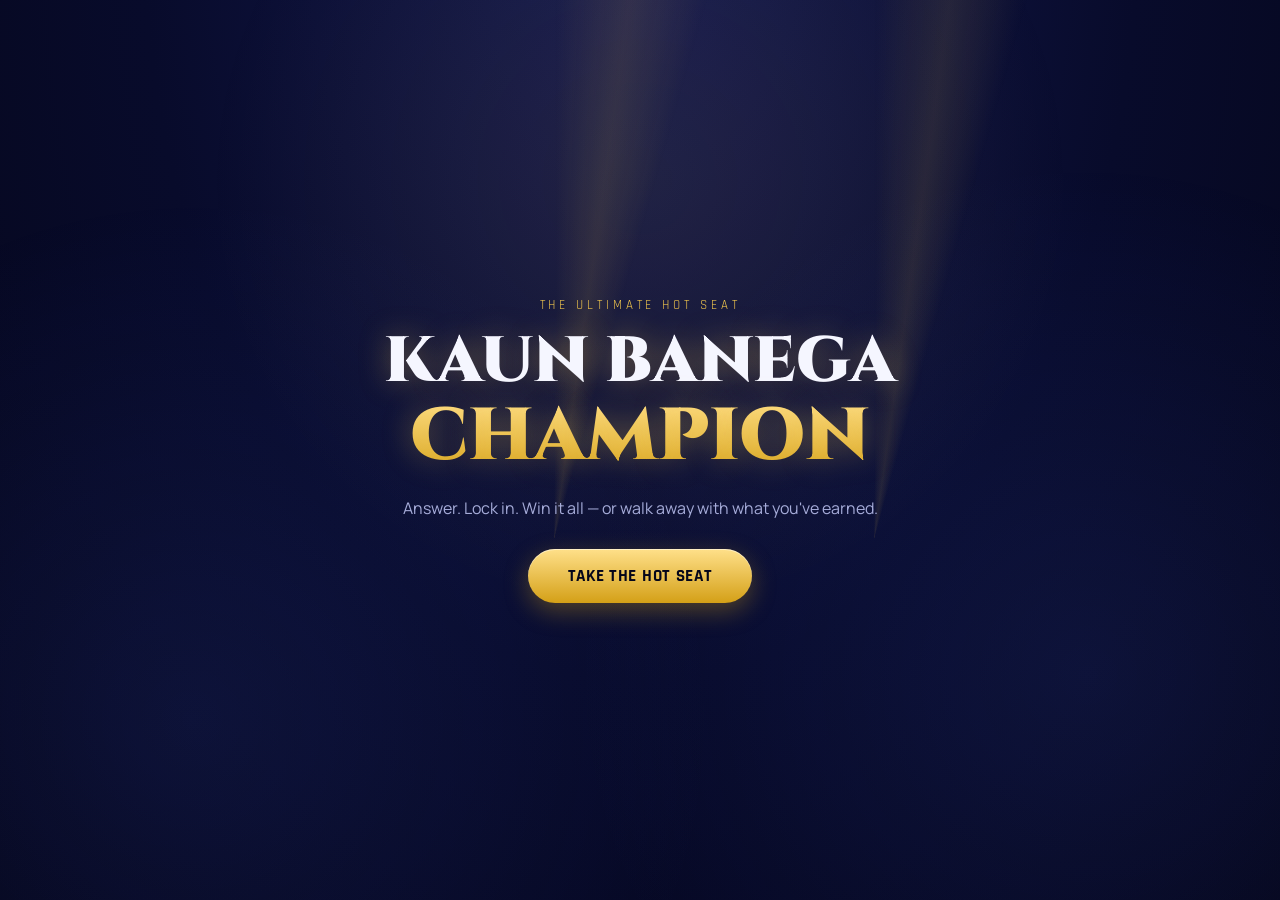
==== kbc-quiz-app/index.html @ 0c9a0ee4 "Fix intro sound timing - high sting leads, synced with title" ====
<!DOCTYPE html>
<html lang="en">
<head>
<meta charset="UTF-8">
<meta name="viewport" content="width=device-width, initial-scale=1.0, maximum-scale=1">
<title>Kaun Banega Champion</title>
<link rel="preconnect" href="https://fonts.googleapis.com">
<link rel="preconnect" href="https://fonts.gstatic.com" crossorigin>
<link href="https://fonts.googleapis.com/css2?family=Cinzel:wght@500;700;900&family=Rajdhani:wght@500;600;700&family=Manrope:wght@400;500;600;700&display=swap" rel="stylesheet">
<link rel="stylesheet" href="style.css">
<link rel="manifest" href="manifest.json">
<meta name="theme-color" content="#05061a">
<link rel="icon" href="icons/icon-192.png">
<link rel="apple-touch-icon" href="icons/icon-192.png">
</head>
<body>

<div class="stage-glow" aria-hidden="true"></div>

<!-- INTRO -->
<div id="intro-screen" class="screen intro">
  <div class="beam beam-a" aria-hidden="true"></div>
  <div class="beam beam-b" aria-hidden="true"></div>
  <div class="intro-content">
    <p class="eyebrow">The ultimate hot seat</p>
    <h1 class="logo-title">KAUN BANEGA<span>CHAMPION</span></h1>
    <p class="tagline">Answer. Lock in. Win it all — or walk away with what you've earned.</p>
    <button id="tap-start-btn" class="btn-primary pulse">Take the Hot Seat</button>
  </div>
</div>

<!-- DIFFICULTY SELECT -->
<div id="start-screen" class="screen hidden">
  <p class="eyebrow">Choose your battlefield</p>
  <h2 class="section-title">Select Difficulty</h2>
  <div class="difficulty-grid">
    <button class="diff-card diff-easy" data-diff="easy">
      <span class="diff-name">Easy</span>
      <span class="diff-top">Top Prize · <b>₹10,000</b></span>
    </button>
    <button class="diff-card diff-medium" data-diff="medium">
      <span class="diff-name">Medium</span>
      <span class="diff-top">Top Prize · <b>₹3,20,000</b></span>
    </button>
    <button class="diff-card diff-hard" data-diff="hard">
      <span class="diff-name">Hard</span>
      <span class="diff-top">Top Prize · <b>₹1,00,00,000</b></span>
    </button>
  </div>
</div>

<!-- QUIZ SCREEN -->
<div id="quiz-screen" class="screen hidden">

  <div class="quiz-topbar">
    <div class="prize-readout">
      <span class="prize-label">You could win</span>
      <span id="prize-amount" class="prize-amount">₹0</span>
    </div>
    <div class="timer-wrap">
      <svg class="timer-ring" viewBox="0 0 100 100">
        <circle class="timer-track" cx="50" cy="50" r="45"></circle>
        <circle id="timer-fill" class="timer-fill" cx="50" cy="50" r="45"></circle>
      </svg>
      <span id="timer-text" class="timer-text">30</span>
    </div>
  </div>

  <div class="quiz-main">

    <aside id="ladder" class="ladder"></aside>

    <div class="podium">
      <div class="podium-beam" aria-hidden="true"></div>

      <div class="lifelines">
        <button id="ll-5050" class="lifeline-btn" title="50-50">
          <span class="ll-icon">50:50</span>
        </button>
        <button id="ll-poll" class="lifeline-btn" title="Audience Poll">
          <span class="ll-icon">📊</span>
        </button>
        <button id="ll-flip" class="lifeline-btn" title="Flip the Question">
          <span class="ll-icon">🔄</span>
        </button>
      </div>

      <div class="question-card">
        <div class="q-meta">Question <span id="q-number">1</span> of <span id="q-total">5</span></div>
        <h2 id="question-text" class="q-text">Loading question…</h2>
      </div>

      <div id="options" class="options"></div>

      <div id="poll-result" class="poll-result hidden"></div>

      <button id="quit-bank-btn" class="btn-ghost">Quit &amp; Bank ₹<span id="quit-amount">0</span></button>
    </div>

  </div>
</div>

<!-- LOCK-IN MODAL -->
<div id="lockin-modal" class="modal hidden">
  <div class="modal-card">
    <p class="lockin-question">Is that your final answer?</p>
    <p id="lockin-choice" class="lockin-choice">A. Option text</p>
    <div class="modal-actions">
      <button id="lockin-confirm" class="btn-primary">Lock it in — Confirm</button>
      <button id="lockin-cancel" class="btn-ghost">Change my answer</button>
    </div>
  </div>
</div>

<!-- RESULT SCREEN -->
<div id="result-screen" class="screen hidden">
  <div class="result-glow" aria-hidden="true"></div>
  <p id="result-eyebrow" class="eyebrow">Game over</p>
  <h1 id="result-heading" class="logo-title small">YOU WON</h1>
  <p id="result-amount" class="result-amount">₹0</p>
  <p id="result-sub" class="result-sub"></p>
  <button id="play-again-btn" class="btn-primary">Play Again</button>
</div>

<!-- ERROR SCREEN -->
<div id="error-screen" class="screen hidden">
  <h2 class="section-title">Signal Lost</h2>
  <p class="tagline">Couldn't load the questions. Check your internet connection and try again.</p>
  <button id="retry-btn" class="btn-primary">Retry</button>
</div>

<div id="confetti-layer" aria-hidden="true"></div>
<div id="wrong-flash" class="wrong-flash" aria-hidden="true"></div>

<script src="quiz.js"></script>
<script>
  if ("serviceWorker" in navigator) {
    window.addEventListener("load", () => {
      navigator.serviceWorker.register("service-worker.js").catch(console.error);
    });
  }
</script>
</body>
</html>
---- kbc-quiz-app/style.css ----
/* ===== Tokens ===== */
:root {
  --navy-950: #05061a;
  --navy-900: #080b2b;
  --navy-800: #0d1240;
  --navy-700: #141a52;
  --indigo-600: #2a1f6b;
  --gold-300: #ffe08a;
  --gold-400: #f5c94d;
  --gold-600: #d4a017;
  --electric-500: #4d6bff;
  --electric-300: #8fa2ff;
  --white: #f5f6ff;
  --muted: #a6acd9;
  --danger: #ff3b5c;
  --success: #2ee6a6;

  --font-display: 'Cinzel', serif;
  --font-body: 'Manrope', sans-serif;
  --font-data: 'Rajdhani', sans-serif;
}

* { box-sizing: border-box; margin: 0; padding: 0; }

html, body {
  height: 100%;
  background: radial-gradient(ellipse at 50% -10%, var(--navy-700) 0%, var(--navy-900) 55%, var(--navy-950) 100%);
  color: var(--white);
  font-family: var(--font-body);
  overflow-x: hidden;
}

body { position: relative; min-height: 100vh; }

@media (prefers-reduced-motion: reduce) {
  *, *::before, *::after { animation-duration: 0.01ms !important; animation-iteration-count: 1 !important; transition-duration: 0.01ms !important; }
}

/* ===== Ambient stage glow ===== */
.stage-glow {
  position: fixed;
  inset: 0;
  pointer-events: none;
  background:
    radial-gradient(circle at 50% 20%, rgba(245,201,77,0.08), transparent 45%),
    radial-gradient(circle at 15% 80%, rgba(77,107,255,0.10), transparent 40%),
    radial-gradient(circle at 85% 75%, rgba(77,107,255,0.10), transparent 40%);
  z-index: 0;
}

/* ===== Layout helpers ===== */
.screen {
  position: relative;
  z-index: 1;
  min-height: 100vh;
  width: 100%;
  display: flex;
  flex-direction: column;
  align-items: center;
  justify-content: center;
  text-align: center;
  padding: 32px 20px;
}

.hidden { display: none !important; }

.eyebrow {
  font-family: var(--font-data);
  letter-spacing: 0.3em;
  text-transform: uppercase;
  font-size: 13px;
  color: var(--gold-400);
  margin-bottom: 14px;
}

.section-title {
  font-family: var(--font-display);
  font-size: clamp(28px, 5vw, 40px);
  font-weight: 700;
  margin-bottom: 32px;
  color: var(--white);
}

.tagline {
  color: var(--muted);
  max-width: 480px;
  font-size: 16px;
  line-height: 1.6;
  margin: 0 auto 28px;
}

/* ===== Buttons ===== */
.btn-primary {
  font-family: var(--font-data);
  font-weight: 700;
  font-size: 17px;
  letter-spacing: 0.04em;
  text-transform: uppercase;
  color: var(--navy-950);
  background: linear-gradient(180deg, var(--gold-300), var(--gold-600));
  border: none;
  border-radius: 999px;
  padding: 16px 40px;
  cursor: pointer;
  box-shadow: 0 8px 24px rgba(212,160,23,0.35), inset 0 1px 0 rgba(255,255,255,0.5);
  transition: transform 0.15s ease, box-shadow 0.15s ease;
}
.btn-primary:hover { transform: translateY(-2px); box-shadow: 0 12px 28px rgba(212,160,23,0.45); }
.btn-primary:active { transform: translateY(0); }

.btn-ghost {
  font-family: var(--font-data);
  font-weight: 600;
  font-size: 14px;
  letter-spacing: 0.03em;
  color: var(--muted);
  background: transparent;
  border: 1px solid rgba(166,172,217,0.3);
  border-radius: 999px;
  padding: 10px 24px;
  cursor: pointer;
  transition: 0.15s ease;
  margin-top: 18px;
}
.btn-ghost:hover { color: var(--white); border-color: var(--electric-300); }

.pulse { animation: pulseGlow 2.2s ease-in-out infinite; }
@keyframes pulseGlow {
  0%, 100% { box-shadow: 0 8px 24px rgba(212,160,23,0.35), inset 0 1px 0 rgba(255,255,255,0.5); }
  50% { box-shadow: 0 8px 36px rgba(245,201,77,0.65), inset 0 1px 0 rgba(255,255,255,0.5); }
}

/* ===== INTRO ===== */
.intro { overflow: hidden; }

.beam {
  position: absolute;
  top: -20%;
  width: 340px;
  height: 160%;
  background: conic-gradient(from 0deg, transparent 0deg, rgba(245,201,77,0.10) 8deg, transparent 16deg);
  transform-origin: top center;
  animation: sweep 9s linear infinite;
}
.beam-a { left: 30%; }
.beam-b { left: 55%; animation-duration: 13s; animation-direction: reverse; }
@keyframes sweep { from { transform: rotate(0deg); } to { transform: rotate(360deg); } }

.intro-content { animation: fadeUp 1.1s ease both; }
@keyframes fadeUp { from { opacity: 0; transform: translateY(24px); } to { opacity: 1; transform: translateY(0); } }

.logo-title {
  font-family: var(--font-display);
  font-weight: 900;
  font-size: clamp(34px, 8vw, 64px);
  line-height: 1.1;
  color: var(--white);
  text-shadow: 0 0 30px rgba(245,201,77,0.35);
  margin-bottom: 18px;
}
.logo-title span {
  display: block;
  background: linear-gradient(180deg, var(--gold-300), var(--gold-600));
  -webkit-background-clip: text;
  background-clip: text;
  color: transparent;
  font-size: 1.15em;
}
.logo-title.small { font-size: clamp(26px, 6vw, 40px); }

/* ===== DIFFICULTY SELECT ===== */
.difficulty-grid {
  display: grid;
  gap: 20px;
  width: 100%;
  max-width: 900px;
  grid-template-columns: repeat(3, 1fr);
}
@media (max-width: 720px) {
  .difficulty-grid { grid-template-columns: 1fr; max-width: 340px; }
}

.diff-card {
  font-family: var(--font-body);
  cursor: pointer;
  border-radius: 20px;
  padding: 36px 20px;
  display: flex;
  flex-direction: column;
  gap: 10px;
  align-items: center;
  background: linear-gradient(180deg, rgba(255,255,255,0.03), rgba(255,255,255,0.01));
  border: 1px solid rgba(166,172,217,0.18);
  transition: transform 0.2s ease, border-color 0.2s ease, box-shadow 0.2s ease;
}
.diff-card:hover { transform: translateY(-6px); }
.diff-name { font-family: var(--font-display); font-size: 22px; font-weight: 700; }
.diff-top { font-family: var(--font-data); font-size: 14px; color: var(--muted); }
.diff-top b { color: var(--gold-400); font-size: 16px; }

.diff-easy:hover { border-color: var(--success); box-shadow: 0 10px 30px rgba(46,230,166,0.18); }
.diff-medium:hover { border-color: var(--gold-400); box-shadow: 0 10px 30px rgba(245,201,77,0.2); }
.diff-hard:hover { border-color: var(--danger); box-shadow: 0 10px 30px rgba(255,59,92,0.2); }

/* ===== QUIZ TOPBAR ===== */
.quiz-topbar {
  width: 100%;
  max-width: 1100px;
  display: flex;
  justify-content: space-between;
  align-items: center;
  margin-bottom: 24px;
}

.prize-readout { display: flex; flex-direction: column; align-items: flex-start; }
.prize-label { font-size: 12px; color: var(--muted); letter-spacing: 0.08em; text-transform: uppercase; }
.prize-amount {
  font-family: var(--font-data);
  font-size: clamp(26px, 4vw, 34px);
  font-weight: 700;
  color: var(--gold-400);
  text-shadow: 0 0 18px rgba(245,201,77,0.4);
}

.timer-wrap { position: relative; width: 64px; height: 64px; }
.timer-ring { width: 100%; height: 100%; transform: rotate(-90deg); }
.timer-track { fill: none; stroke: rgba(166,172,217,0.15); stroke-width: 8; }
.timer-fill {
  fill: none;
  stroke: var(--success);
  stroke-width: 8;
  stroke-linecap: round;
  stroke-dasharray: 283;
  stroke-dashoffset: 0;
  transition: stroke-dashoffset 1s linear, stroke 0.3s ease;
}
.timer-text {
  position: absolute;
  inset: 0;
  display: flex;
  align-items: center;
  justify-content: center;
  font-family: var(--font-data);
  font-weight: 700;
  font-size: 18px;
}
.timer-wrap.urgent .timer-text { color: var(--danger); animation: tickPulse 1s infinite; }
@keyframes tickPulse { 0%, 100% { transform: scale(1); } 50% { transform: scale(1.15); } }

/* ===== QUIZ MAIN LAYOUT ===== */
.quiz-main {
  width: 100%;
  max-width: 1100px;
  display: grid;
  grid-template-columns: 220px 1fr;
  gap: 28px;
  align-items: start;
}
@media (max-width: 860px) {
  .quiz-main { grid-template-columns: 1fr; }
  .ladder { order: 2; flex-direction: row !important; overflow-x: auto; gap: 8px !important; }
}

/* ===== LADDER ===== */
.ladder {
  display: flex;
  flex-direction: column-reverse;
  gap: 6px;
  background: rgba(255,255,255,0.02);
  border: 1px solid rgba(166,172,217,0.12);
  border-radius: 16px;
  padding: 12px;
}
.ladder-rung {
  font-family: var(--font-data);
  font-size: 14px;
  font-weight: 600;
  color: var(--muted);
  padding: 7px 10px;
  border-radius: 8px;
  display: flex;
  justify-content: space-between;
  transition: all 0.3s ease;
  white-space: nowrap;
}
.ladder-rung .rung-star { color: var(--gold-400); margin-right: 4px; }
.ladder-rung.current {
  background: linear-gradient(90deg, var(--gold-600), var(--gold-400));
  color: var(--navy-950);
  font-weight: 700;
  transform: scale(1.05);
  box-shadow: 0 4px 14px rgba(245,201,77,0.35);
}
.ladder-rung.passed { color: var(--electric-300); }

/* ===== PODIUM / QUESTION STAGE ===== */
.podium { position: relative; display: flex; flex-direction: column; align-items: center; }

.podium-beam {
  position: absolute;
  top: -40px;
  width: 500px;
  max-width: 90vw;
  height: 300px;
  background: radial-gradient(ellipse at 50% 0%, rgba(245,201,77,0.14), transparent 70%);
  pointer-events: none;
  z-index: -1;
}

.lifelines { display: flex; gap: 12px; margin-bottom: 18px; }
.lifeline-btn {
  width: 56px;
  height: 56px;
  border-radius: 50%;
  border: 1px solid rgba(245,201,77,0.4);
  background: rgba(245,201,77,0.06);
  color: var(--gold-300);
  cursor: pointer;
  display: flex;
  align-items: center;
  justify-content: center;
  font-family: var(--font-data);
  font-weight: 700;
  font-size: 12px;
  transition: 0.2s ease;
}
.lifeline-btn:hover:not(:disabled) { background: rgba(245,201,77,0.18); transform: translateY(-2px); }
.lifeline-btn:disabled { opacity: 0.25; cursor: not-allowed; text-decoration: line-through; }

.question-card {
  width: 100%;
  max-width: 620px;
  background: linear-gradient(180deg, rgba(255,255,255,0.04), rgba(255,255,255,0.01));
  border: 1px solid rgba(245,201,77,0.25);
  border-radius: 20px;
  padding: 28px 26px;
  margin-bottom: 22px;
  animation: cardIn 0.5s ease both;
}
@keyframes cardIn { from { opacity: 0; transform: translateY(14px) scale(0.98); } to { opacity: 1; transform: translateY(0) scale(1); } }

.q-meta { font-family: var(--font-data); font-size: 13px; color: var(--gold-400); letter-spacing: 0.08em; text-transform: uppercase; margin-bottom: 10px; }
.q-text { font-size: clamp(18px, 3vw, 22px); font-weight: 600; line-height: 1.5; }

.options {
  width: 100%;
  max-width: 620px;
  display: grid;
  grid-template-columns: 1fr 1fr;
  gap: 14px;
}
@media (max-width: 560px) { .options { grid-template-columns: 1fr; } }

.opt-btn {
  font-family: var(--font-body);
  font-size: 15px;
  font-weight: 600;
  text-align: left;
  color: var(--white);
  background: rgba(255,255,255,0.03);
  border: 1px solid rgba(166,172,217,0.22);
  border-radius: 12px;
  padding: 16px 18px;
  cursor: pointer;
  display: flex;
  gap: 10px;
  align-items: center;
  transition: 0.15s ease;
  animation: optIn 0.4s ease both;
}
.opt-btn .opt-letter {
  font-family: var(--font-data);
  font-weight: 700;
  color: var(--gold-400);
  border: 1px solid rgba(245,201,77,0.4);
  border-radius: 50%;
  width: 26px;
  height: 26px;
  display: flex;
  align-items: center;
  justify-content: center;
  font-size: 13px;
  flex-shrink: 0;
}
@keyframes optIn { from { opacity: 0; transform: translateX(-8px); } to { opacity: 1; transform: translateX(0); } }

.opt-btn:hover:not(:disabled) { border-color: var(--electric-300); background: rgba(77,107,255,0.08); transform: translateY(-2px); }
.opt-btn:disabled { cursor: default; }
.opt-btn.eliminated { opacity: 0.15; pointer-events: none; }

.opt-btn.selected { border-color: var(--gold-400); background: rgba(245,201,77,0.12); box-shadow: 0 0 0 2px rgba(245,201,77,0.3); }
.opt-btn.correct { border-color: var(--success); background: rgba(46,230,166,0.16); animation: correctPulse 0.6s ease; }
.opt-btn.wrong { border-color: var(--danger); background: rgba(255,59,92,0.16); animation: shake 0.5s ease; }

@keyframes correctPulse { 0% { transform: scale(1); } 40% { transform: scale(1.03); } 100% { transform: scale(1); } }
@keyframes shake { 0%, 100% { transform: translateX(0); } 25% { transform: translateX(-6px); } 75% { transform: translateX(6px); } }

.poll-result {
  width: 100%;
  max-width: 620px;
  margin-top: 16px;
  display: flex;
  flex-direction: column;
  gap: 8px;
}
.poll-row { display: flex; align-items: center; gap: 10px; font-family: var(--font-data); font-size: 13px; }
.poll-bar-track { flex: 1; height: 10px; background: rgba(255,255,255,0.06); border-radius: 6px; overflow: hidden; }
.poll-bar-fill { height: 100%; background: linear-gradient(90deg, var(--electric-500), var(--electric-300)); border-radius: 6px; transition: width 0.8s ease; }

/* ===== LOCK-IN MODAL ===== */
.modal {
  position: fixed;
  inset: 0;
  z-index: 50;
  background: rgba(5,6,26,0.82);
  backdrop-filter: blur(6px);
  display: flex;
  align-items: center;
  justify-content: center;
  padding: 20px;
}
.modal-card {
  background: linear-gradient(180deg, var(--navy-800), var(--navy-900));
  border: 1px solid rgba(245,201,77,0.35);
  border-radius: 20px;
  padding: 36px 30px;
  max-width: 420px;
  width: 100%;
  text-align: center;
  animation: cardIn 0.35s ease both;
  box-shadow: 0 20px 60px rgba(0,0,0,0.5);
}
.lockin-question {
  font-family: var(--font-display);
  font-size: 22px;
  margin-bottom: 14px;
  color: var(--gold-300);
}
.lockin-choice { font-size: 16px; color: var(--muted); margin-bottom: 22px; }
.modal-actions { display: flex; flex-direction: column; gap: 10px; }

/* ===== RESULT ===== */
.result-glow {
  position: absolute;
  inset: 0;
  background: radial-gradient(circle at 50% 30%, rgba(245,201,77,0.14), transparent 60%);
  pointer-events: none;
}
.result-amount {
  font-family: var(--font-data);
  font-size: clamp(40px, 8vw, 64px);
  font-weight: 700;
  color: var(--gold-400);
  text-shadow: 0 0 30px rgba(245,201,77,0.5);
  margin: 10px 0 14px;
}
.result-sub { color: var(--muted); max-width: 440px; margin-bottom: 26px; }

/* ===== CONFETTI ===== */
#confetti-layer {
  position: fixed;
  inset: 0;
  pointer-events: none;
  overflow: hidden;
  z-index: 60;
}
.confetti-piece {
  position: absolute;
  top: -20px;
  width: 8px;
  height: 14px;
  opacity: 0.9;
  animation: confettiFall linear forwards;
}
@keyframes confettiFall {
  to { transform: translateY(110vh) rotate(540deg); opacity: 0; }
}

/* ===== WRONG ANSWER FLASH ===== */
.wrong-flash {
  position: fixed;
  inset: 0;
  pointer-events: none;
  background: radial-gradient(circle at 50% 45%, rgba(255,59,92,0.55), rgba(255,59,92,0.15) 60%, transparent 85%);
  opacity: 0;
  z-index: 70;
}
.wrong-flash.active {
  animation: wrongFlash 0.7s ease-out;
}
@keyframes wrongFlash {
  0% { opacity: 0; }
  15% { opacity: 1; }
  100% { opacity: 0; }
}

.screen-shake {
  animation: screenShake 0.5s ease;
}
@keyframes screenShake {
  0%, 100% { transform: translateX(0); }
  20% { transform: translateX(-10px); }
  40% { transform: translateX(8px); }
  60% { transform: translateX(-6px); }
  80% { transform: translateX(4px); }
}
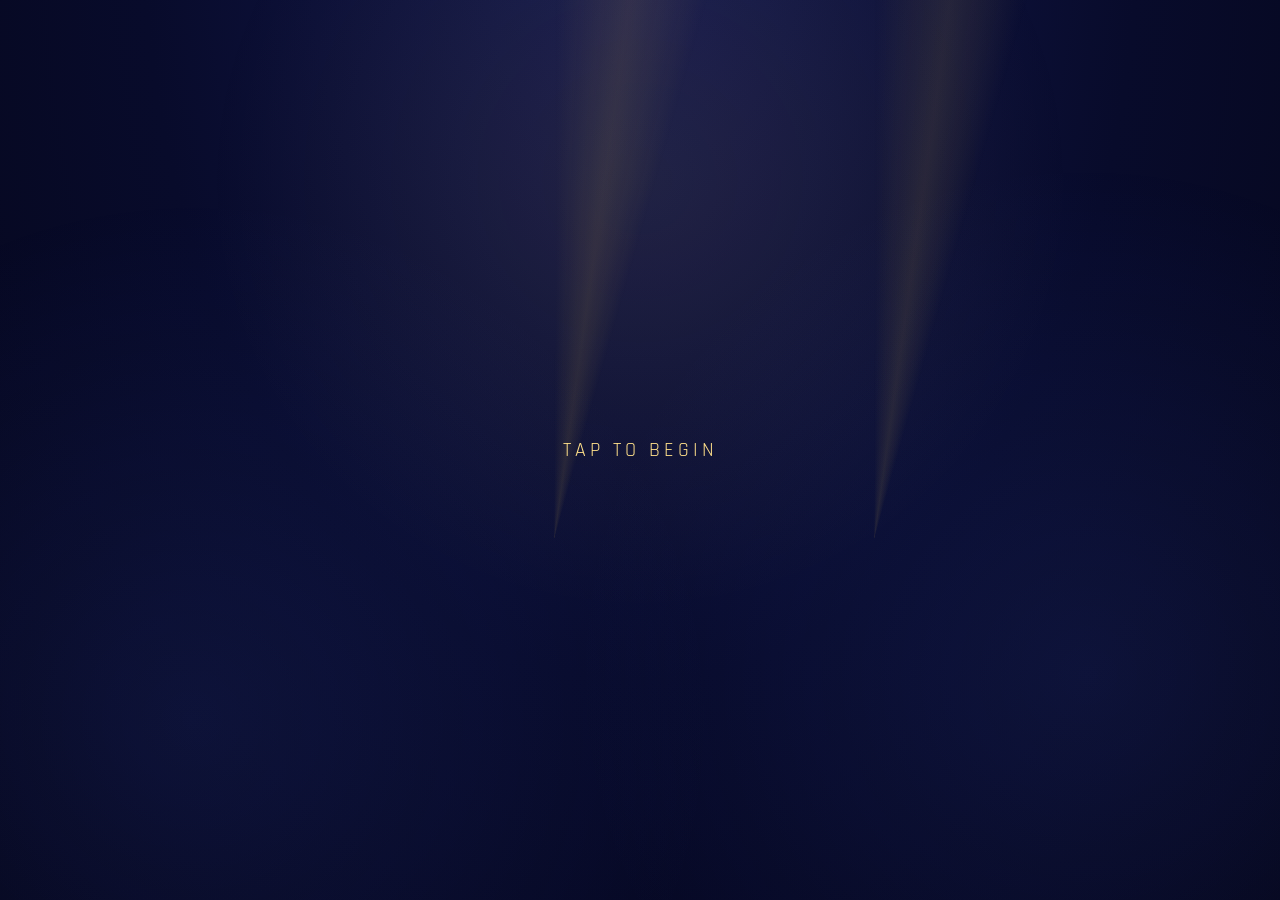
==== commit cd3d8bac: "Add distinct sounds per difficulty selection" ====
--- a/kbc-quiz-app/index.html
+++ b/kbc-quiz-app/index.html
@@ -21,11 +21,16 @@
 <div id="intro-screen" class="screen intro">
   <div class="beam beam-a" aria-hidden="true"></div>
   <div class="beam beam-b" aria-hidden="true"></div>
-  <div class="intro-content">
+
+  <div id="tap-prompt" class="tap-prompt">
+    <p class="tap-prompt-text">Tap to Begin</p>
+  </div>
+
+  <div id="intro-content" class="intro-content">
     <p class="eyebrow">The ultimate hot seat</p>
     <h1 class="logo-title">KAUN BANEGA<span>CHAMPION</span></h1>
     <p class="tagline">Answer. Lock in. Win it all — or walk away with what you've earned.</p>
-    <button id="tap-start-btn" class="btn-primary pulse">Take the Hot Seat</button>
+    <button id="tap-start-btn" class="btn-primary pulse hidden">Take the Hot Seat</button>
   </div>
 </div>
 
--- a/kbc-quiz-app/style.css
+++ b/kbc-quiz-app/style.css
@@ -146,7 +146,32 @@
 .beam-b { left: 55%; animation-duration: 13s; animation-direction: reverse; }
 @keyframes sweep { from { transform: rotate(0deg); } to { transform: rotate(360deg); } }
 
-.intro-content { animation: fadeUp 1.1s ease both; }
+.tap-prompt {
+  position: absolute;
+  inset: 0;
+  z-index: 5;
+  display: flex;
+  align-items: center;
+  justify-content: center;
+  cursor: pointer;
+  transition: opacity 0.4s ease;
+}
+.tap-prompt.fading-out { opacity: 0; pointer-events: none; }
+.tap-prompt-text {
+  font-family: var(--font-data);
+  font-size: 20px;
+  letter-spacing: 0.2em;
+  text-transform: uppercase;
+  color: var(--gold-300);
+  animation: tapPulse 1.6s ease-in-out infinite;
+}
+@keyframes tapPulse {
+  0%, 100% { opacity: 0.5; transform: scale(1); }
+  50% { opacity: 1; transform: scale(1.05); }
+}
+
+.intro-content { opacity: 0; }
+.intro-content.reveal { animation: fadeUp 1s ease both; }
 @keyframes fadeUp { from { opacity: 0; transform: translateY(24px); } to { opacity: 1; transform: translateY(0); } }
 
 .logo-title {
@@ -386,7 +411,7 @@
 
 .opt-btn:hover:not(:disabled) { border-color: var(--electric-300); background: rgba(77,107,255,0.08); transform: translateY(-2px); }
 .opt-btn:disabled { cursor: default; }
-.opt-btn.eliminated { opacity: 0.15; pointer-events: none; }
+.opt-btn.eliminated { opacity: 0.06; filter: grayscale(1); pointer-events: none; transition: opacity 0.4s ease, filter 0.4s ease; }
 
 .opt-btn.selected { border-color: var(--gold-400); background: rgba(245,201,77,0.12); box-shadow: 0 0 0 2px rgba(245,201,77,0.3); }
 .opt-btn.correct { border-color: var(--success); background: rgba(46,230,166,0.16); animation: correctPulse 0.6s ease; }
